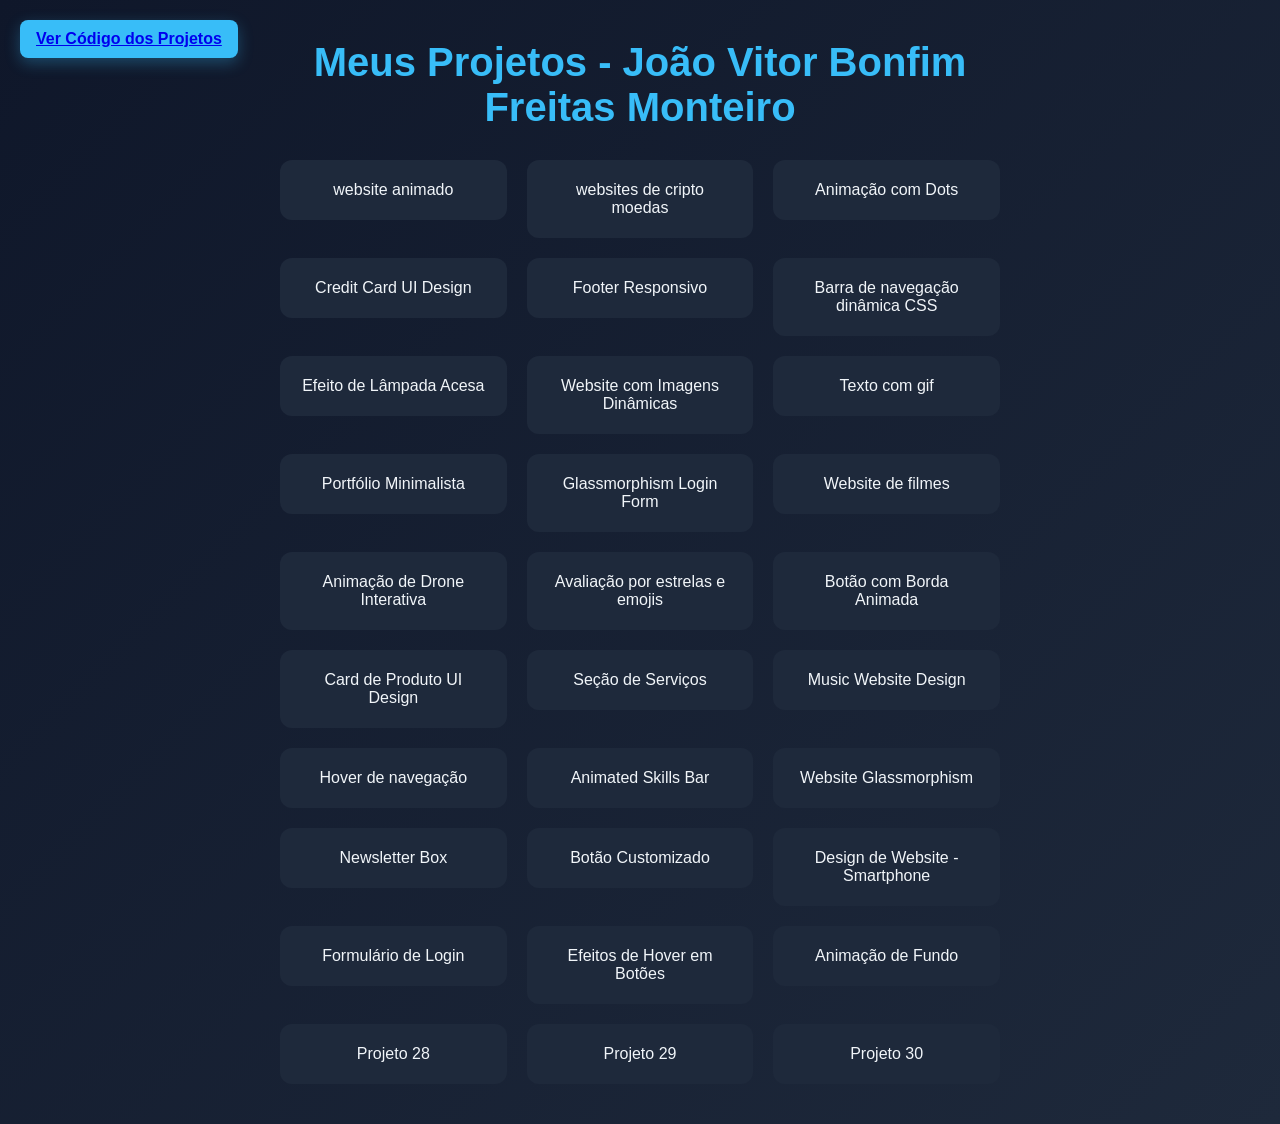
==== index.html @ 8a801820 "todos projetos Todos projetos em html, css e js" ====
<!DOCTYPE html>
<html>
<head>
    <link rel="stylesheet" href="style.css">
  <title>Projetos João Vitor Bonfim Freitas Monteiro</title>
</head>
<body>
  <div class="container">
    <h1>Meus Projetos - João Vitor Bonfim Freitas Monteiro</h1>
    <ul>
        <li><a href="Projeto01/Index.html">website animado</a></li>
        <li><a href="Projeto02/index.html">websites de cripto moedas</a></li>
        <li><a href="Projeto03/index.html">Animação com Dots</a></li>
        <li><a href="Projeto04/index.html">Credit Card UI Design</a></li>
        <li><a href="Projeto05/index.html">Footer Responsivo</a></li>
        <li><a href="Projeto06/index.html">Barra de navegação dinâmica CSS</a></li>
        <li><a href="Projeto07/index.html">Efeito de Lâmpada Acesa</a></li>
        <li><a href="Projeto08/Index.html">Website com Imagens Dinâmicas</a></li>
        <li><a href="Projeto09/index.html">Texto com gif</a></li>
        <li><a href="Projeto10/index.html">Portfólio Minimalista</a></li>
        <li><a href="Projeto11/index.html">Glassmorphism Login Form</a></li>
        <li><a href="Projeto12/index.html">Website de filmes</a></li>
        <li><a href="Projeto13/index.html">Animação de Drone Interativa</a></li>
        <li><a href="Projeto14/index.html">Avaliação por estrelas e emojis</a></li>
        <li><a href="Projeto15/Index.html">Botão com Borda Animada</a></li>
        <li><a href="Projeto16/Index.html">Card de Produto UI Design</a></li>
        <li><a href="Projeto17/index.html">Seção de Serviços</a></li>
        <li><a href="Projeto18/index.html">Music Website Design</a></li>
        <li><a href="Projeto19/index.html">Hover de navegação</a></li>
        <li><a href="Projeto20/index.html">Animated Skills Bar</a></li>
        <li><a href="Projeto21/index.html">Website Glassmorphism</a></li>
        <li><a href="Projeto22/index.html">Newsletter Box</a></li>
        <li><a href="Projeto23/index.html">Botão Customizado</a></li>
        <li><a href="Projeto24/index.html">Design de Website - Smartphone</a></li>
        <li><a href="Projeto25/index.html">Formulário de Login</a></li>
        <li><a href="Projeto26/index.html">Efeitos de Hover em Botões</a></li>
        <li><a href="Projeto27/index.html">Animação de Fundo</a></li>
        <li><a href="Projeto28/index.html">Projeto 28</a></li>
        <li><a href="Projeto29/Index.html">Projeto 29</a></li>
        <li><a href="Projeto30/Index.html">Projeto 30</a></li>
    </ul>
    <div class="buttons">
          <a href="https://github.com/henriquepedromartinez-dotcom/PROAProjetcsHTML-CSS.git" target="_blank">Ver Código dos Projetos</a>
        </div>

</body>
</html>
---- style.css ----
/* Reset básico */
* {
  margin: 0;
  padding: 0;
  box-sizing: border-box;
  font-family: 'Segoe UI', Tahoma, Geneva, Verdana, sans-serif;
}

/* Fundo geral */
body {
  background: linear-gradient(135deg, #0f172a, #1e293b);
  color: #f1f5f9;
  min-height: 100vh;
  display: flex;
  justify-content: center;
  align-items: center;
}

/* Container principal */
.container {
  text-align: center;
  max-width: 800px;
  width: 100%;
  padding: 40px;
}

/* Título */
h1 {
  font-size: 2.5rem;
  margin-bottom: 30px;
  color: #38bdf8;
}

/* Lista */
ul {
  list-style: none;
  display: grid;
  grid-template-columns: repeat(auto-fit, minmax(220px, 1fr));
  gap: 20px;
}

/* Links como cards */
li a {
  display: block;
  padding: 20px;
  background: #1e293b;
  border-radius: 12px;
  text-decoration: none;
  color: #f1f5f9;
  font-weight: 500;
  transition: all 0.3s ease;
  border: 1px solid transparent;
}

/* Hover bonito */
li a:hover {
  transform: translateY(-5px);
  background: #0f172a;
  border: 1px solid #38bdf8;
  color: #38bdf8;
  box-shadow: 0 10px 25px rgba(56, 189, 248, 0.2);
}

/* Botão voltar */
.buttons {
  position: fixed;
  top: 20px;
  left: 20px;
  background: #38bdf8;
  color: #0f172a;
  padding: 10px 16px;
  border-radius: 8px;
  text-decoration: none;
  font-weight: 600;
  transition: all 0.3s ease;
  box-shadow: 0 5px 15px rgba(56, 189, 248, 0.3);
}

/* Hover */
.buttons:hover {
  background: #0ea5e9;
  transform: translateY(-2px);
  box-shadow: 0 8px 20px rgba(56, 189, 248, 0.5);
}
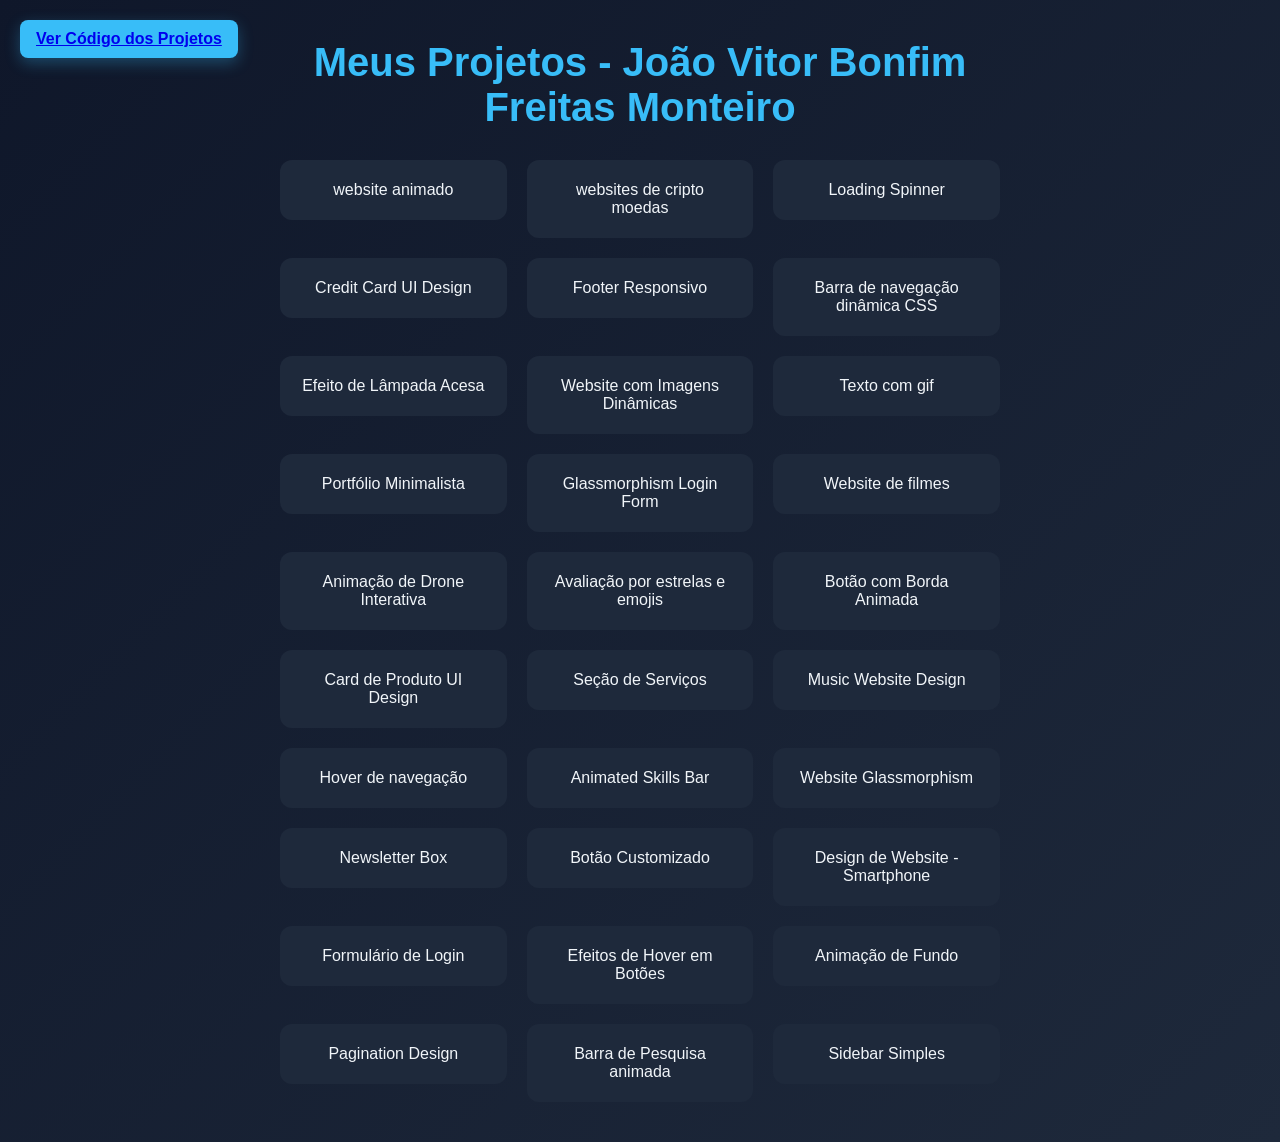
==== commit 251a3527: "30 projetos correções, no projeto 3" ====
--- a/index.html
+++ b/index.html
@@ -10,7 +10,7 @@
     <ul>
         <li><a href="Projeto01/Index.html">website animado</a></li>
         <li><a href="Projeto02/index.html">websites de cripto moedas</a></li>
-        <li><a href="Projeto03/index.html">Animação com Dots</a></li>
+        <li><a href="Projeto03/index.html">Loading Spinner</a></li>
         <li><a href="Projeto04/index.html">Credit Card UI Design</a></li>
         <li><a href="Projeto05/index.html">Footer Responsivo</a></li>
         <li><a href="Projeto06/index.html">Barra de navegação dinâmica CSS</a></li>
@@ -35,9 +35,9 @@
         <li><a href="Projeto25/index.html">Formulário de Login</a></li>
         <li><a href="Projeto26/index.html">Efeitos de Hover em Botões</a></li>
         <li><a href="Projeto27/index.html">Animação de Fundo</a></li>
-        <li><a href="Projeto28/index.html">Projeto 28</a></li>
-        <li><a href="Projeto29/Index.html">Projeto 29</a></li>
-        <li><a href="Projeto30/Index.html">Projeto 30</a></li>
+        <li><a href="Projeto28/index.html">Pagination Design</a></li>
+        <li><a href="Projeto29/Index.html">Barra de Pesquisa animada</a></li>
+        <li><a href="Projeto30/Index.html">Sidebar Simples</a></li>
     </ul>
     <div class="buttons">
           <a href="https://github.com/henriquepedromartinez-dotcom/PROAProjetcsHTML-CSS.git" target="_blank">Ver Código dos Projetos</a>
